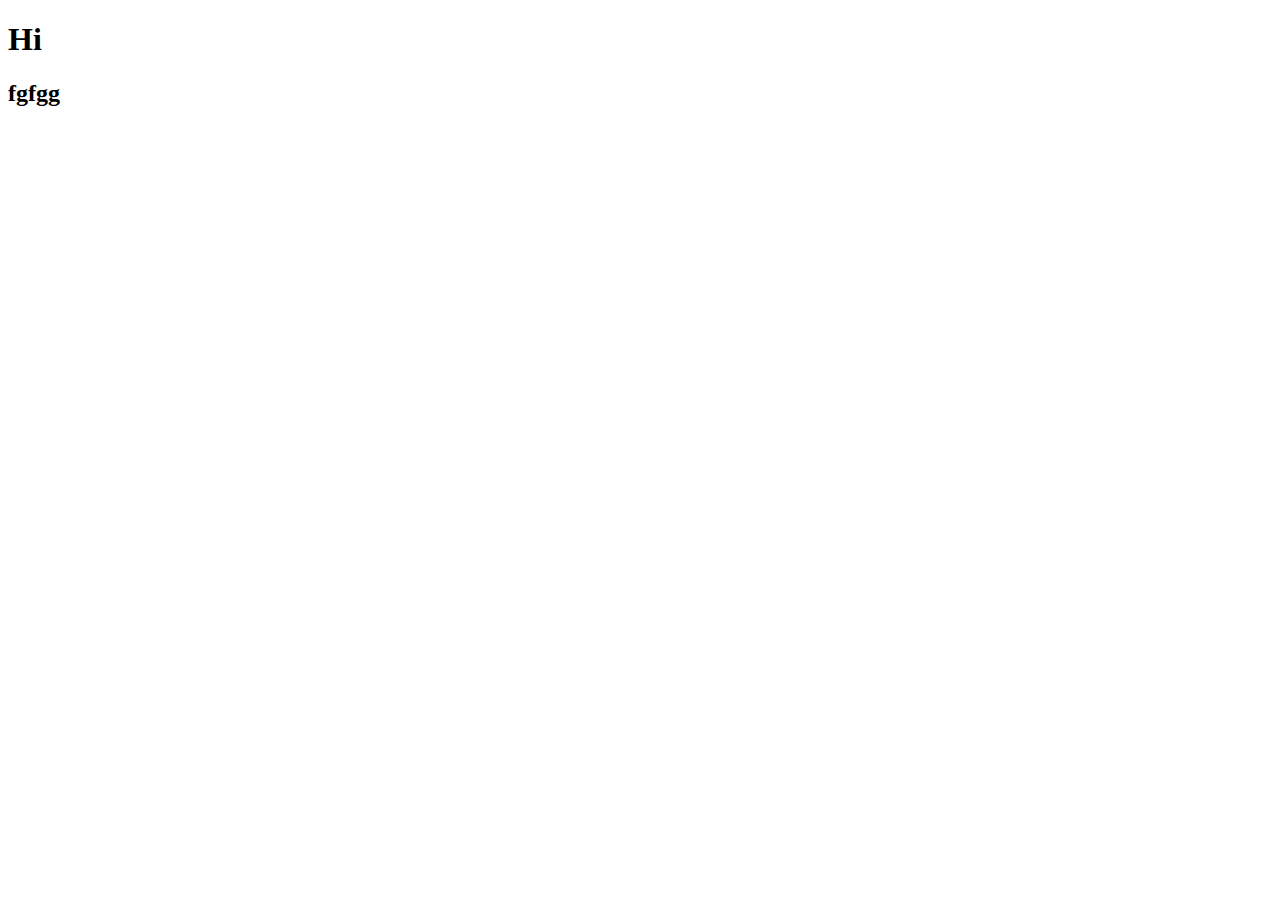
==== index.html @ 02c26817 "ЗАГОЛОВОК" ====
<!DOCTYPE html>
<html lang="en">
<head>
    <meta charset="UTF-8">
    <meta http-equiv="X-UA-Compatible" content="IE=edge">
    <meta name="viewport" content="width=device-width, initial-scale=1.0">
    <title>Document</title>
</head>
<body>

 <h1>Hi</h1>
 <h2>fgfgg</h2>

</body>
</html>
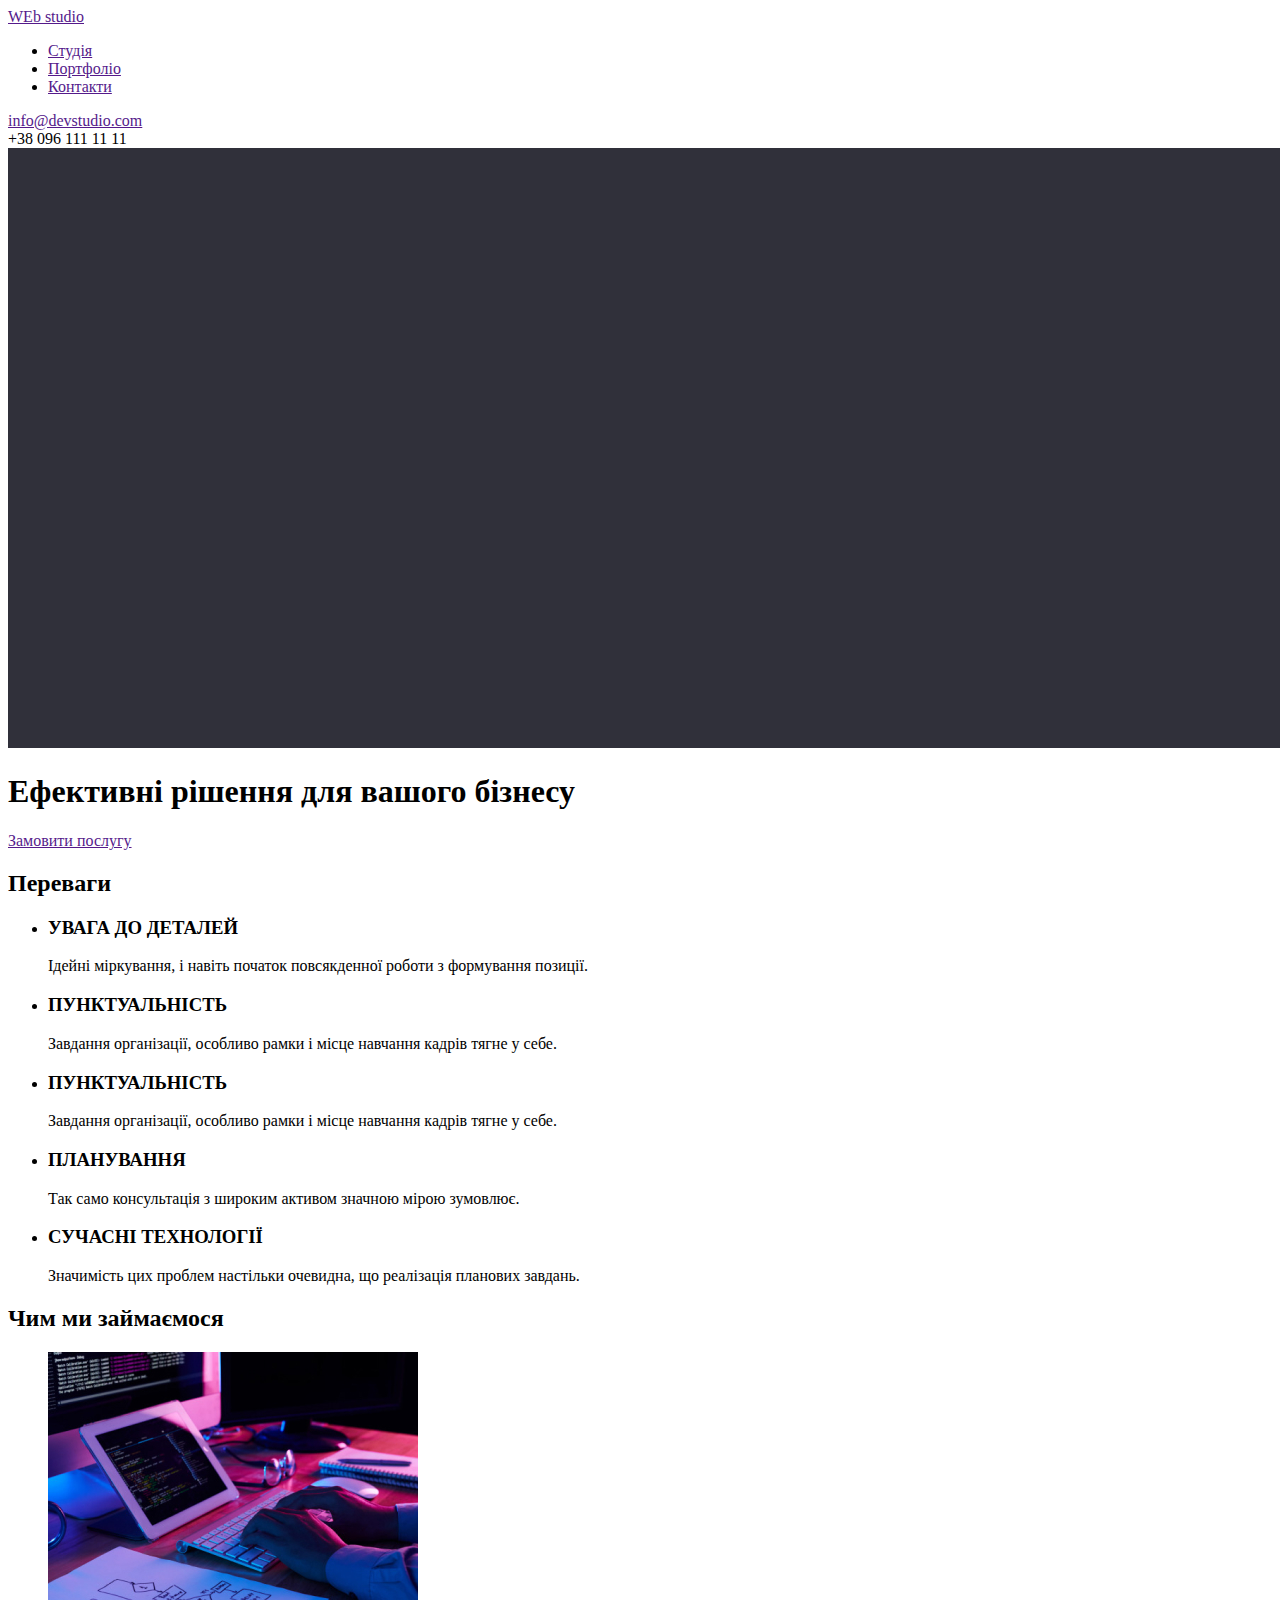
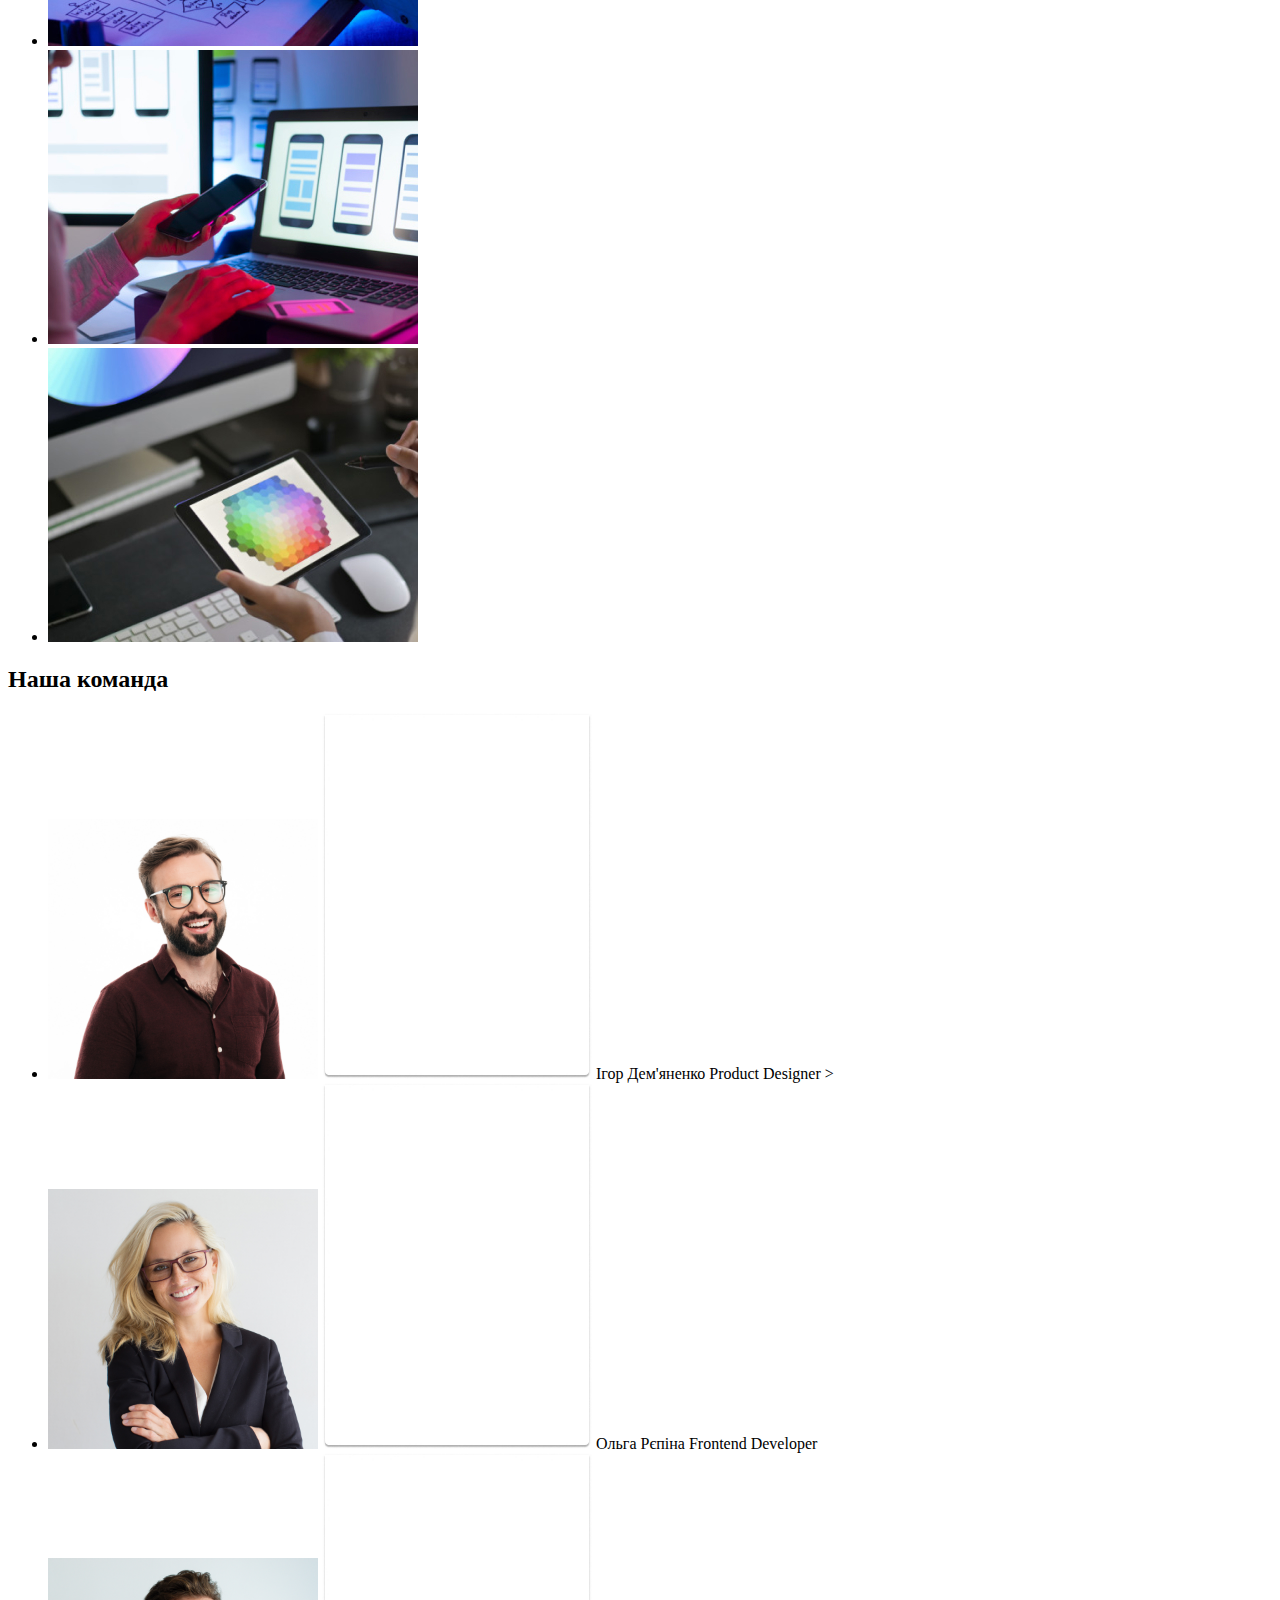
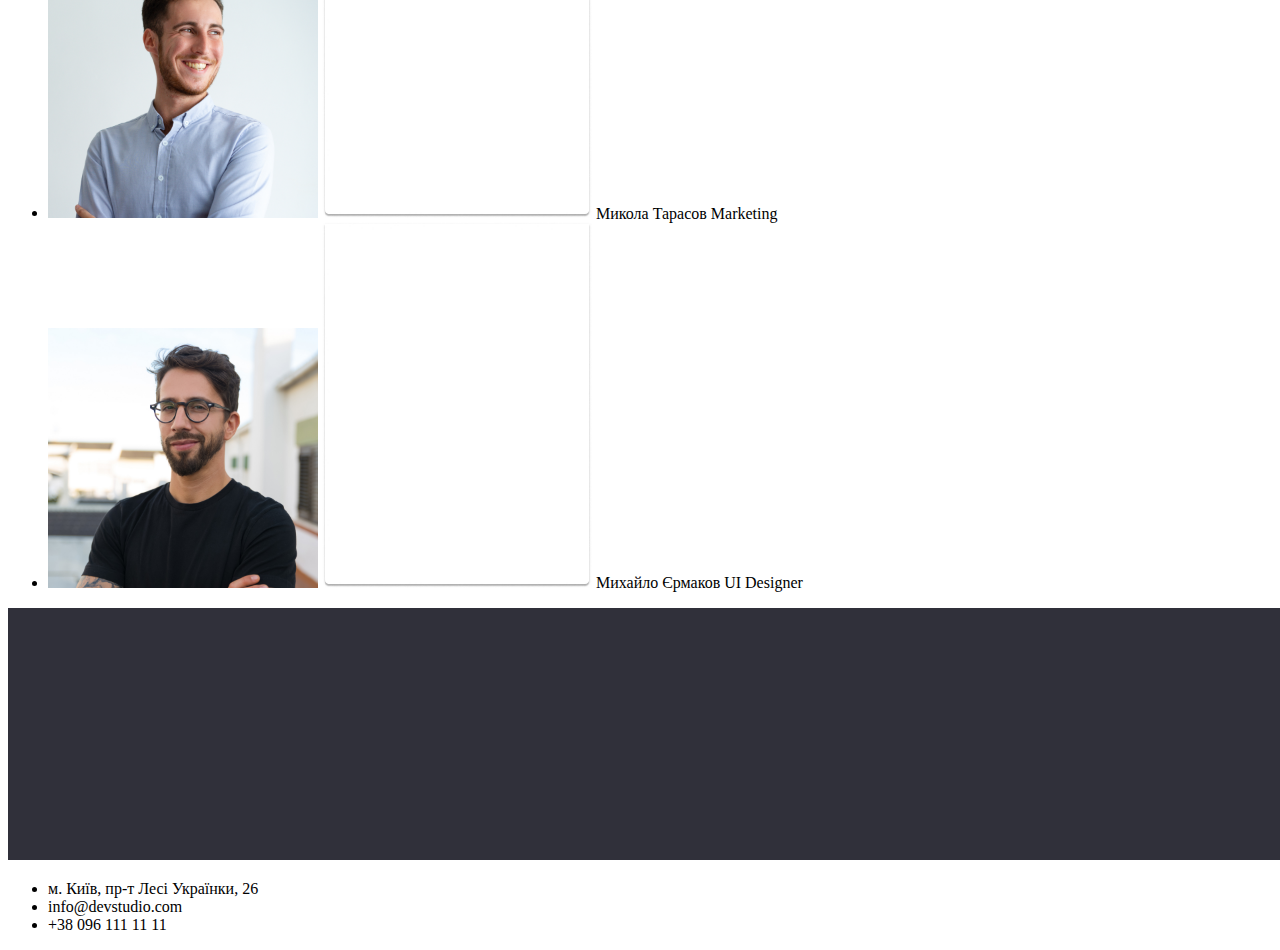
==== commit 5bd012b6: "fin" ====
--- a/index.html
+++ b/index.html
@@ -1,5 +1,5 @@
 <!DOCTYPE html>
-<html lang="en">
+<html lang="ukr">
 <head>
     <meta charset="UTF-8">
     <meta http-equiv="X-UA-Compatible" content="IE=edge">
@@ -7,9 +7,88 @@
     <title>Document</title>
 </head>
 <body>
+<header>
+    <nav>
+    <a href=""> WEb studio</a>
+    <ul>
+        <li><a href="">Студія</a></li>
+        <li><a href="">Портфоліо</a></li>
+        <li><a href="">Контакти</a></li>
+    </ul>
+    <a href="">info@devstudio.com</a></li>
+    </nav>
+    +38 096 111 11 11
+</header>
+<section>
+    <img src="./imegen/Bg.jpg" alt="чорний квадрат" width="1600"/>
+    <h1>Ефективні рішення для вашого бізнесу</h1>
+    <a href="">Замовити послугу</a>
+</section>
+<section>
+    <h2>Переваги</h2>
 
- <h1>Hi</h1>
- <h2>fgfgg</h2>
-
+    <ul>
+    <li>
+        <h3>УВАГА ДО ДЕТАЛЕЙ</h3>
+        <p>Ідейні міркування, і навіть початок повсякденної роботи з формування позиції.</p>
+    </li>
+    <li>
+        <h3>ПУНКТУАЛЬНІСТЬ</h3>
+        <p>Завдання організації, особливо рамки і місце навчання кадрів тягне у себе.</p>
+    </li>
+    <li>
+        <h3>ПУНКТУАЛЬНІСТЬ</h3>
+        <p>Завдання організації, особливо рамки і місце навчання кадрів тягне у себе.</p>
+    </li>
+    <li>
+        <h3>ПЛАНУВАННЯ</h3>
+        <p>Так само консультація з широким активом значною мірою зумовлює.</p>
+    </li>
+    <li>
+        <h3>СУЧАСНІ ТЕХНОЛОГІЇ</h3>
+        <p>Значимість цих проблем настільки очевидна, що реалізація планових завдань.</p>
+    </li>
+    </ul>
+</section>
+<section>
+    <h2>Чим ми займаємося</h2>
+<ul>
+    <li> <img src="./imegen/img.jpg" alt="людина процює за компютером" width="370">  </li>
+    <li> <img src="./imegen/img (1).jpg" alt="людина аналізує роботу" width="370"> </li>
+    <li> <img src="./imegen/img (2).jpg" alt="ствопює дизайн матек" width="370"> </li>
+</ul>
+</section>
+<section>
+    <h2>Наша команда</h2>
+    <ul>
+        <li><img src="./imegen/Team/ID.jpg" width="270">
+        <img src="./imegen/Team/card bg.jpg" width="270"> 
+        Ігор Дем'яненко
+        Product Designer ></li>
+        <li><img src="./imegen/Team/OR.jpg" width="270">
+        <img src="./imegen/Team/card bg.jpg" width="270">
+        Ольга Рєпіна
+        Frontend Developer</li>
+        <li><img src="./imegen/Team/MH.jpg" width="270">
+        <img src="./imegen/Team/card bg.jpg" width="270">
+        Микола Тарасов
+        Marketing</li>
+        <li><img src="./imegen/Team/ME.jpg" width="270">
+        <img src="./imegen/Team/card bg.jpg" width="270">
+        Михайло Єрмаков
+        UI Designer</li>
+    </ul>
+</section>
+<section>
+    <footer>
+        <img src="./imegen/Footer bg.jpg" width="1600">
+        <a href="" Web Studio></a>
+        <ul>
+            <li>м. Київ, пр-т Лесі Українки, 26</li>
+            <li>info@devstudio.com</li>
+            <li>+38 096 111 11 11</li>
+        </ul>
+    </footer>
+</section>
 </body>
 </html>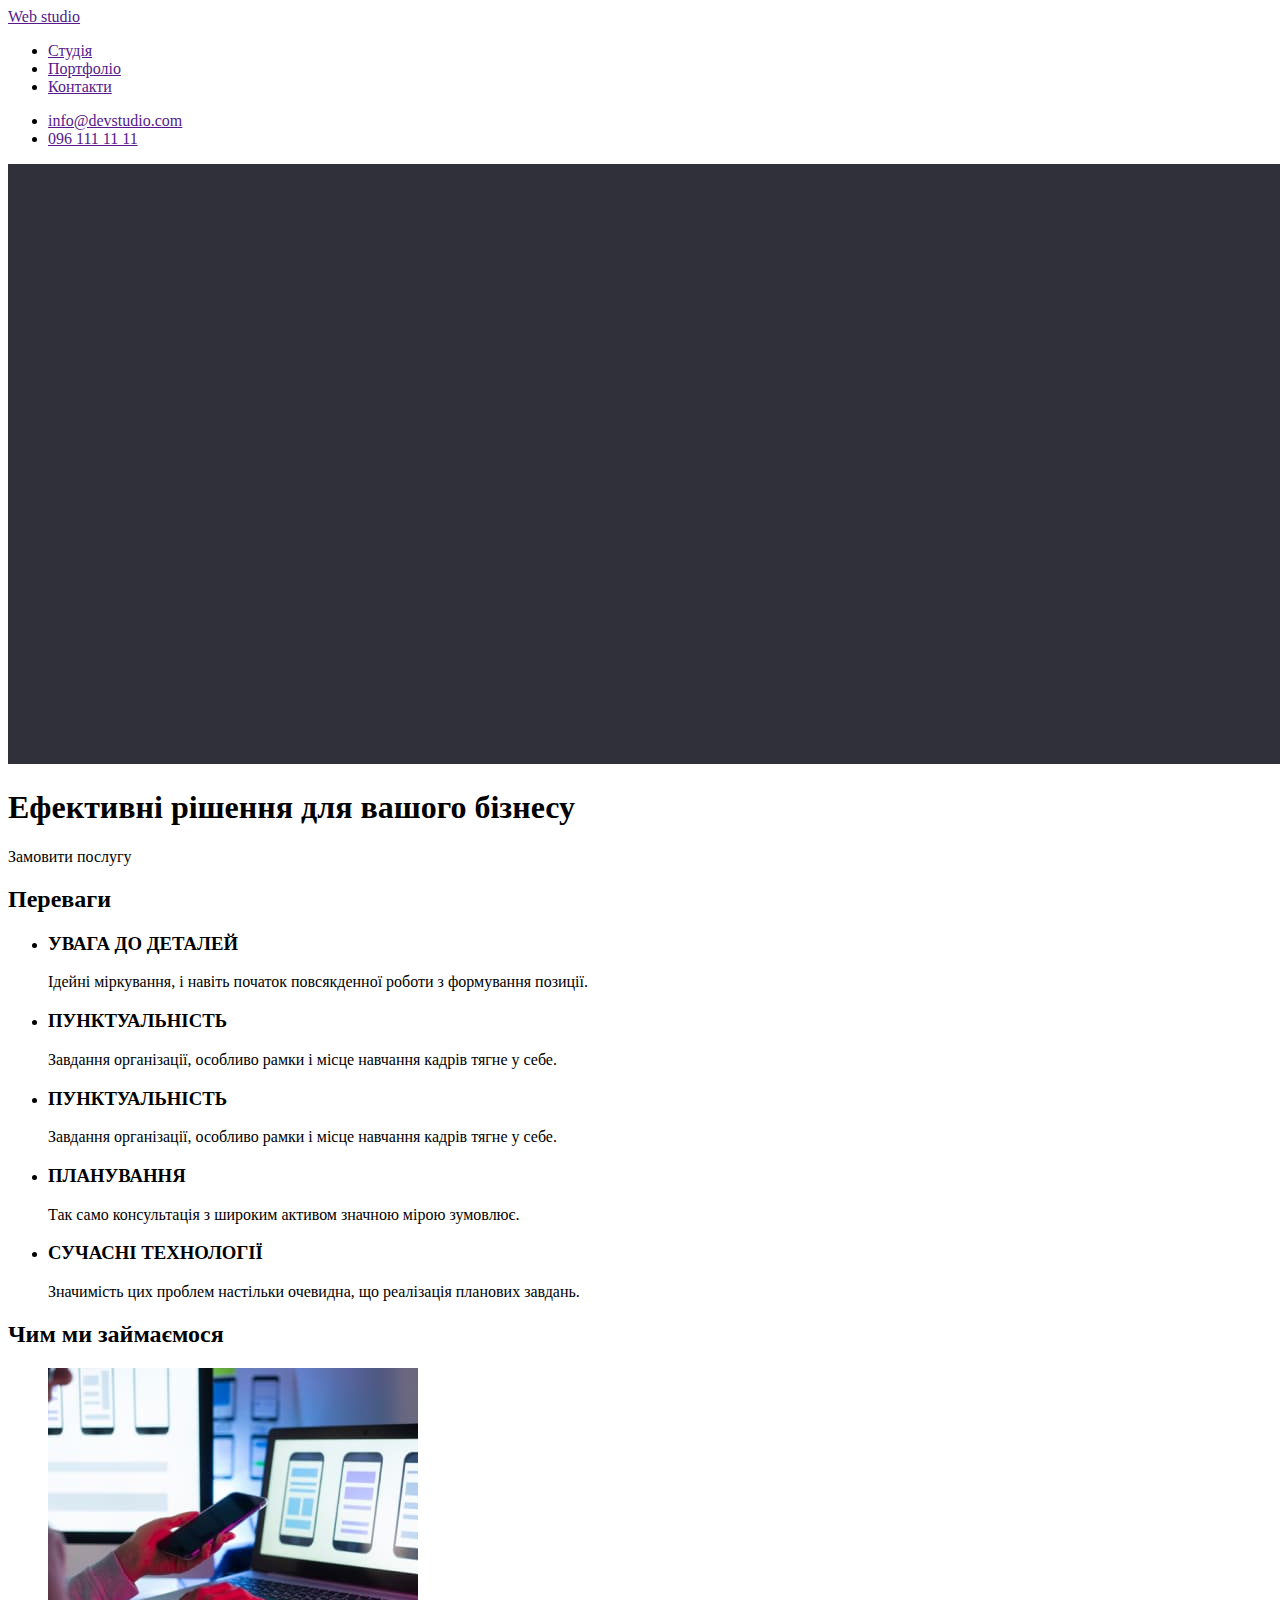
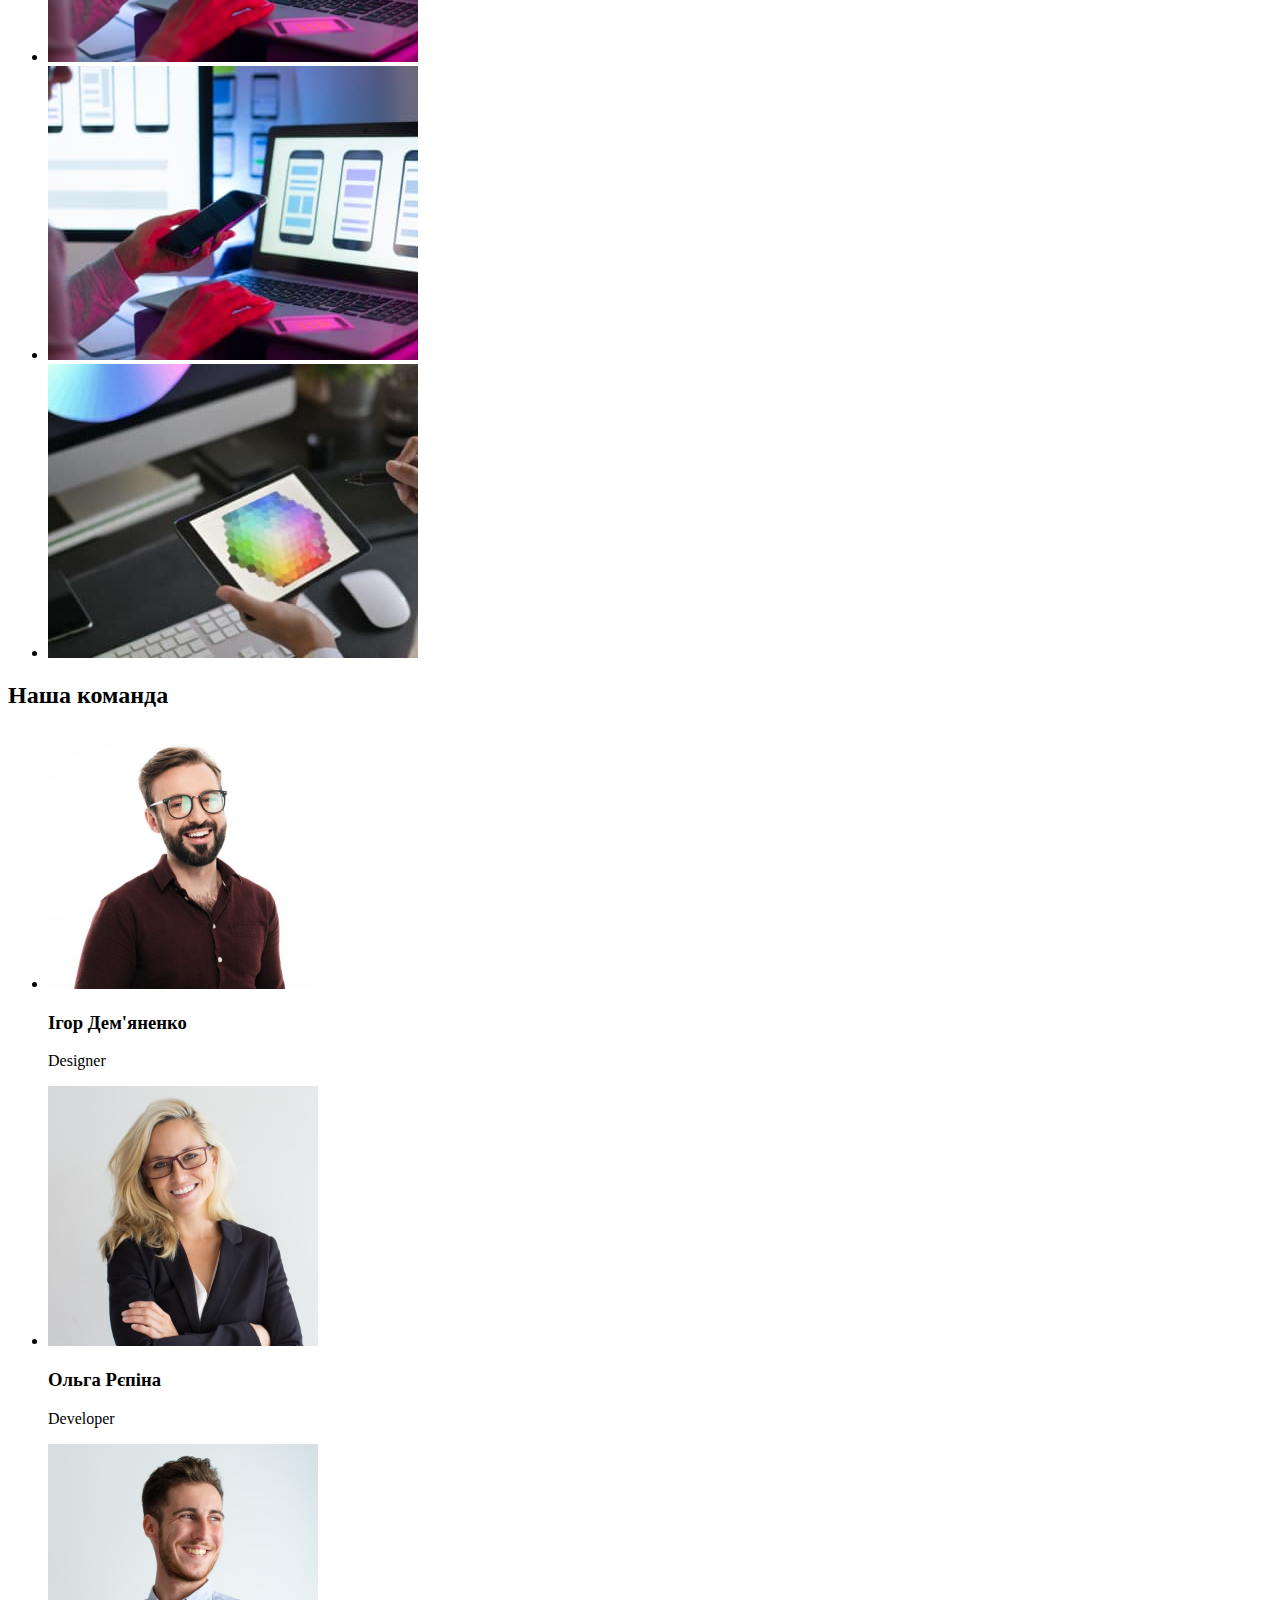
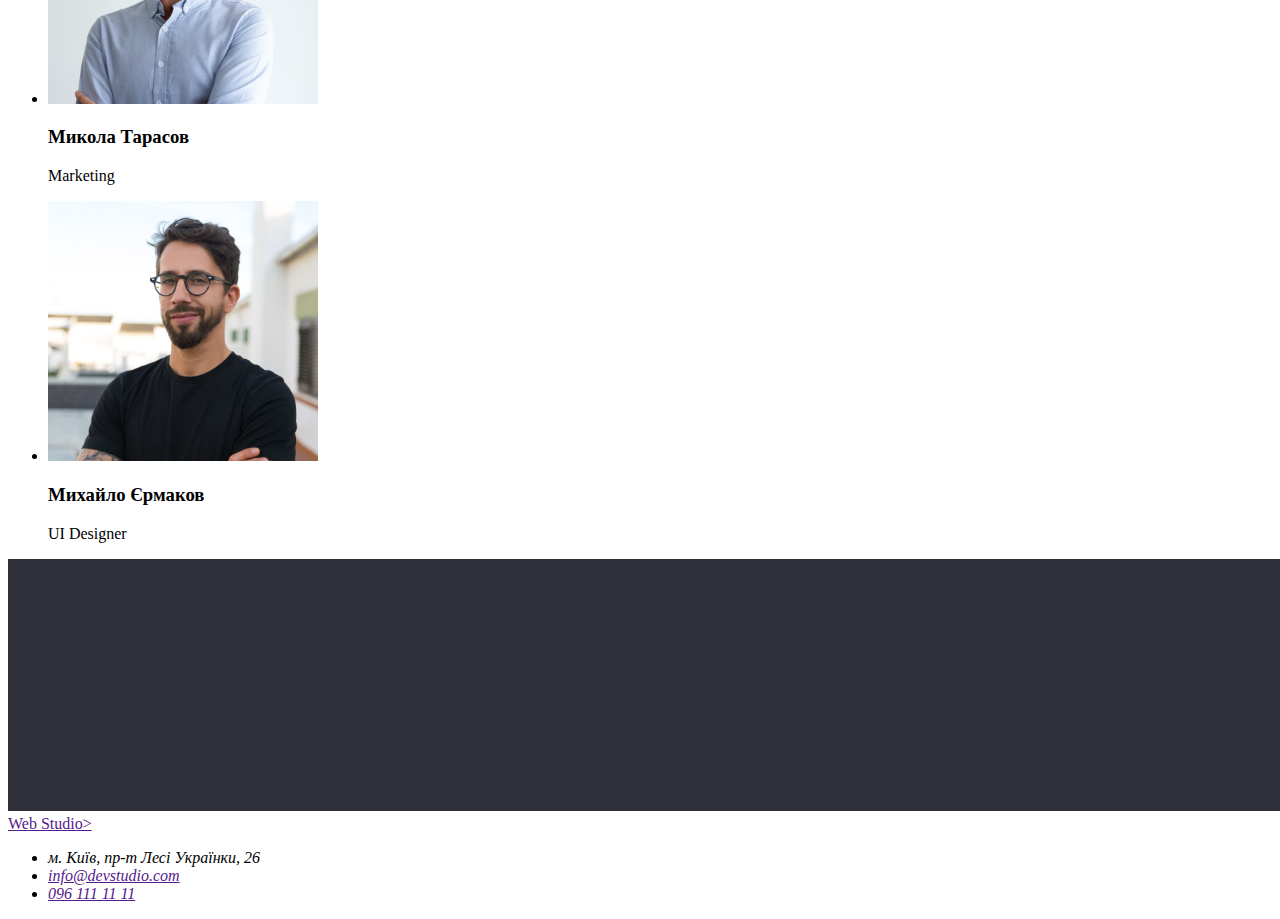
==== commit 77bb9ff7: "ДЗ обоновил" ====
--- a/index.html
+++ b/index.html
@@ -1,94 +1,132 @@
 <!DOCTYPE html>
 <html lang="ukr">
-<head>
-    <meta charset="UTF-8">
-    <meta http-equiv="X-UA-Compatible" content="IE=edge">
-    <meta name="viewport" content="width=device-width, initial-scale=1.0">
+  <head>
+    <meta charset="UTF-8" />
+    <meta http-equiv="X-UA-Compatible" content="IE=edge" />
+    <meta name="viewport" content="width=device-width, initial-scale=1.0" />
     <title>Document</title>
-</head>
-<body>
-<header>
-    <nav>
-    <a href=""> WEb studio</a>
-    <ul>
-        <li><a href="">Студія</a></li>
-        <li><a href="">Портфоліо</a></li>
-        <li><a href="">Контакти</a></li>
-    </ul>
-    <a href="">info@devstudio.com</a></li>
-    </nav>
-    +38 096 111 11 11
-</header>
-<section>
-    <img src="./imegen/Bg.jpg" alt="чорний квадрат" width="1600"/>
-    <h1>Ефективні рішення для вашого бізнесу</h1>
-    <a href="">Замовити послугу</a>
-</section>
-<section>
-    <h2>Переваги</h2>
+  </head>
+  <body>
+    <header>
+      <nav>
+        <a href="">Web studio</a>
+        <ul>
+          <li><a href="">Студія</a></li>
+          <li><a href="">Портфоліо</a></li>
+          <li><a href="">Контакти</a></li>
+        </ul>
+      </nav>
+      <ul>
+        <li><a href="">info@devstudio.com</a></li>
+        <li><a href=""> 096 111 11 11</a></li>
+      </ul>
+    </header>
+    <section>
+      <img src="./imegen/Bg.jpg" alt="чорний квадрат" width="1600" />
+      <h1>Ефективні рішення для вашого бізнесу</h1>
+    </section>
+    <type="button">Замовити послугу</type>
+    <section>
+      <h2>Переваги</h2>
 
-    <ul>
-    <li>
-        <h3>УВАГА ДО ДЕТАЛЕЙ</h3>
-        <p>Ідейні міркування, і навіть початок повсякденної роботи з формування позиції.</p>
-    </li>
-    <li>
-        <h3>ПУНКТУАЛЬНІСТЬ</h3>
-        <p>Завдання організації, особливо рамки і місце навчання кадрів тягне у себе.</p>
-    </li>
-    <li>
-        <h3>ПУНКТУАЛЬНІСТЬ</h3>
-        <p>Завдання організації, особливо рамки і місце навчання кадрів тягне у себе.</p>
-    </li>
-    <li>
-        <h3>ПЛАНУВАННЯ</h3>
-        <p>Так само консультація з широким активом значною мірою зумовлює.</p>
-    </li>
-    <li>
-        <h3>СУЧАСНІ ТЕХНОЛОГІЇ</h3>
-        <p>Значимість цих проблем настільки очевидна, що реалізація планових завдань.</p>
-    </li>
-    </ul>
-</section>
-<section>
-    <h2>Чим ми займаємося</h2>
-<ul>
-    <li> <img src="./imegen/img.jpg" alt="людина процює за компютером" width="370">  </li>
-    <li> <img src="./imegen/img (1).jpg" alt="людина аналізує роботу" width="370"> </li>
-    <li> <img src="./imegen/img (2).jpg" alt="ствопює дизайн матек" width="370"> </li>
-</ul>
-</section>
-<section>
-    <h2>Наша команда</h2>
-    <ul>
-        <li><img src="./imegen/Team/ID.jpg" width="270">
-        <img src="./imegen/Team/card bg.jpg" width="270"> 
-        Ігор Дем'яненко
-        Product Designer ></li>
-        <li><img src="./imegen/Team/OR.jpg" width="270">
-        <img src="./imegen/Team/card bg.jpg" width="270">
-        Ольга Рєпіна
-        Frontend Developer</li>
-        <li><img src="./imegen/Team/MH.jpg" width="270">
-        <img src="./imegen/Team/card bg.jpg" width="270">
-        Микола Тарасов
-        Marketing</li>
-        <li><img src="./imegen/Team/ME.jpg" width="270">
-        <img src="./imegen/Team/card bg.jpg" width="270">
-        Михайло Єрмаков
-        UI Designer</li>
-    </ul>
-</section>
-<section>
-    <footer>
-        <img src="./imegen/Footer bg.jpg" width="1600">
-        <a href="" Web Studio></a>
-        <ul>
+      <ul>
+        <li>
+          <h3>УВАГА ДО ДЕТАЛЕЙ</h3>
+          <p>
+            Ідейні міркування, і навіть початок повсякденної роботи з формування
+            позиції.
+          </p>
+        </li>
+        <li>
+          <h3>ПУНКТУАЛЬНІСТЬ</h3>
+          <p>
+            Завдання організації, особливо рамки і місце навчання кадрів тягне у
+            себе.
+          </p>
+        </li>
+        <li>
+          <h3>ПУНКТУАЛЬНІСТЬ</h3>
+          <p>
+            Завдання організації, особливо рамки і місце навчання кадрів тягне у
+            себе.
+          </p>
+        </li>
+        <li>
+          <h3>ПЛАНУВАННЯ</h3>
+          <p>Так само консультація з широким активом значною мірою зумовлює.</p>
+        </li>
+        <li>
+          <h3>СУЧАСНІ ТЕХНОЛОГІЇ</h3>
+          <p>
+            Значимість цих проблем настільки очевидна, що реалізація планових
+            завдань.
+          </p>
+        </li>
+      </ul>
+    </section>
+    <section>
+      <h2>Чим ми займаємося</h2>
+      <ul>
+        <li>
+          <img
+            src="./imegen/peoplemob.jpg"
+            alt="людина процює за компютером"
+            width="370"
+          />
+        </li>
+        <li>
+          <img
+            src="./imegen/peoplemob.jpg"
+            alt="людина аналізує роботу"
+            width="370"
+          />
+        </li>
+        <li>
+          <img
+            src="./imegen/peoplegraf.jpg"
+            alt="ствопює дизайн матек"
+            width="370"
+          />
+        </li>
+      </ul>
+    </section>
+    <section>
+      <h2>Наша команда</h2>
+      <ul>
+        <li>
+          <img src="./imegen/Team/ID.jpg" width="270" alt="гніда" />
+          <h3>Ігор Дем'яненко</h3>
+          <p>Designer</p>
+        </li>
+        <li>
+          <img src="./imegen/Team/OR.jpg" width="270" alt="шмига" />
+          <h3>Ольга Рєпіна</h3>
+          <p>Developer</p>
+        </li>
+        <li>
+          <img src="./imegen/Team/MT.jpg" width="270" alt="піжон" />
+          <h3>Микола Тарасов</h3>
+          <p>Marketing</p>
+        </li>
+        <li>
+          <img src="./imegen/Team/ME.jpg" width="270" alt="піздюк" />
+          <h3>Михайло Єрмаков</h3>
+          <p>UI Designer</p>
+        </li>
+      </ul>
+    </section>
+    <section>
+      <footer>
+        <img src="./imegen/Footer bg.jpg" width="1600" />
+        <a href="">Web Studio></a>
+        <address>
+          <ul>
             <li>м. Київ, пр-т Лесі Українки, 26</li>
-            <li>info@devstudio.com</li>
-            <li>+38 096 111 11 11</li>
-        </ul>
-    </footer>
-</section>
-</body>
-</html>+            <li><a href="">info@devstudio.com</a></li>
+            <li><a href="">096 111 11 11</a></li>
+          </ul>
+        </address>
+      </footer>
+    </section>
+  </body>
+</html>
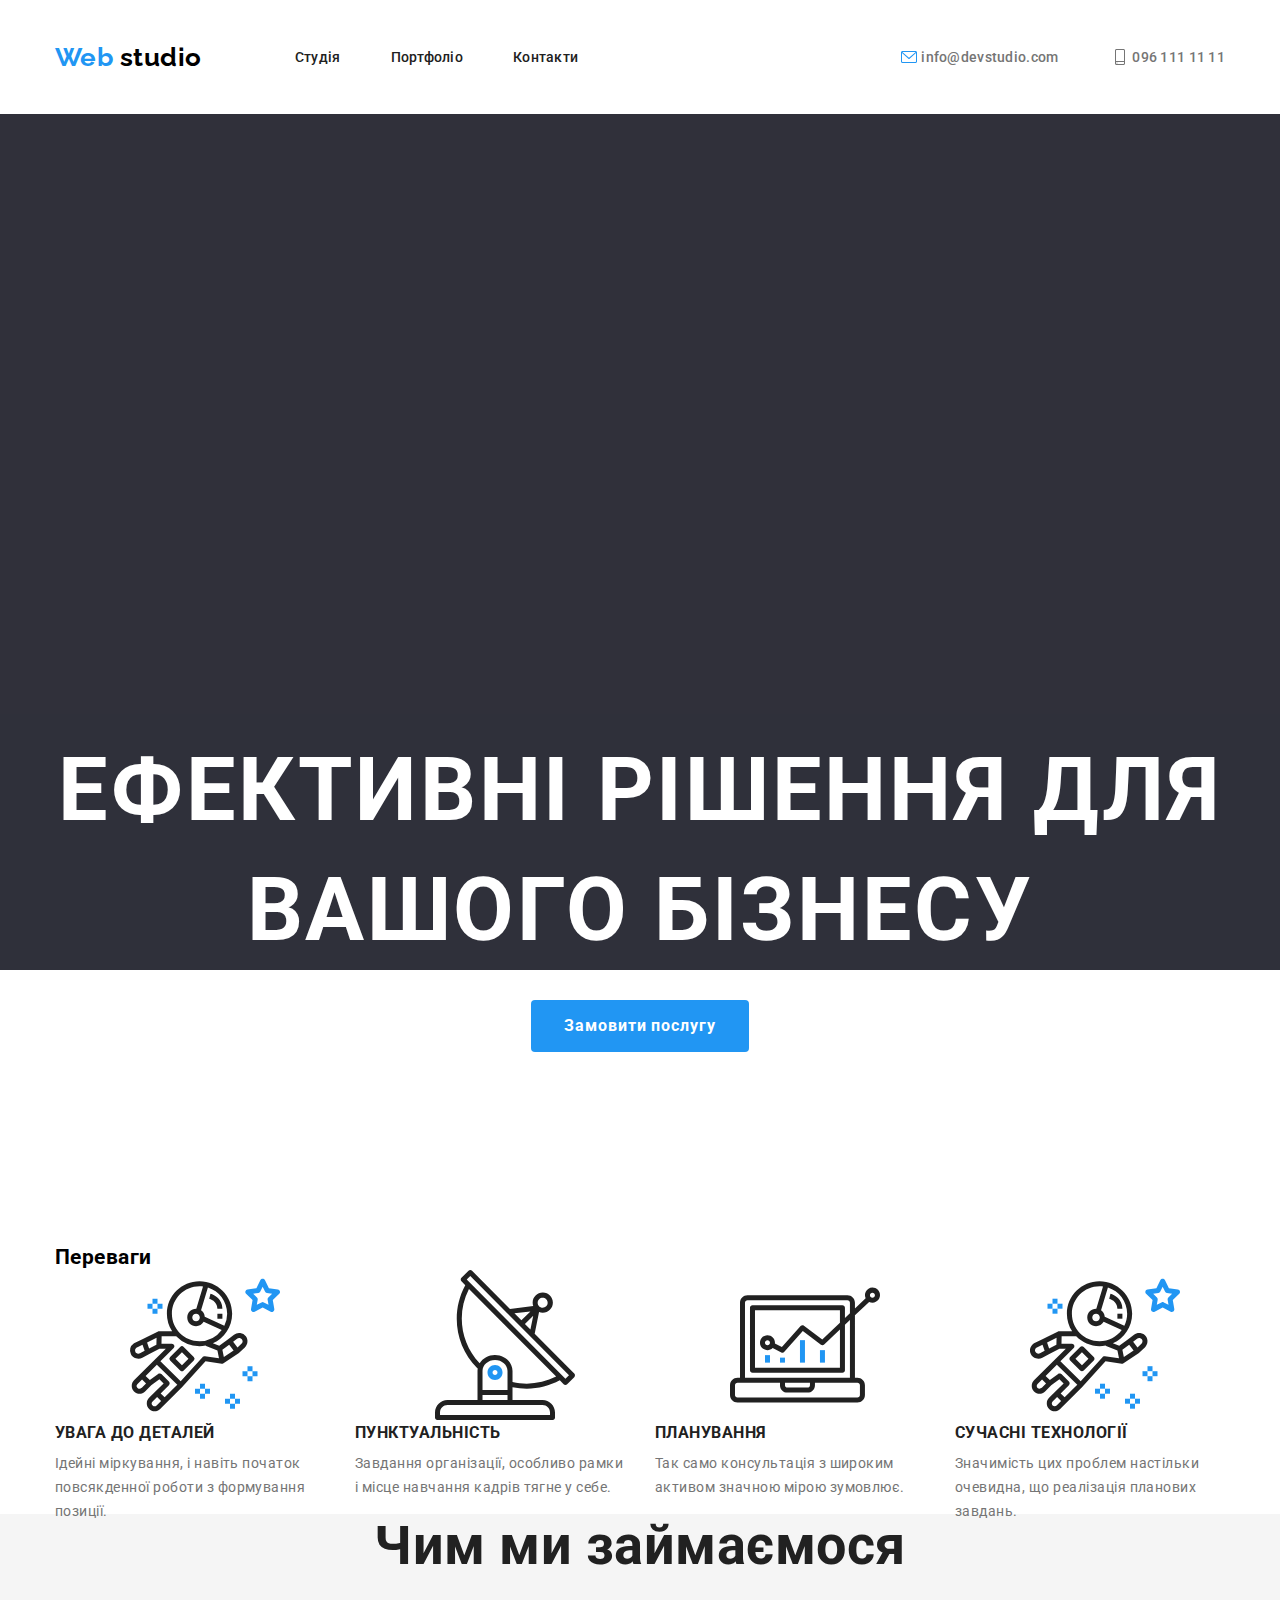
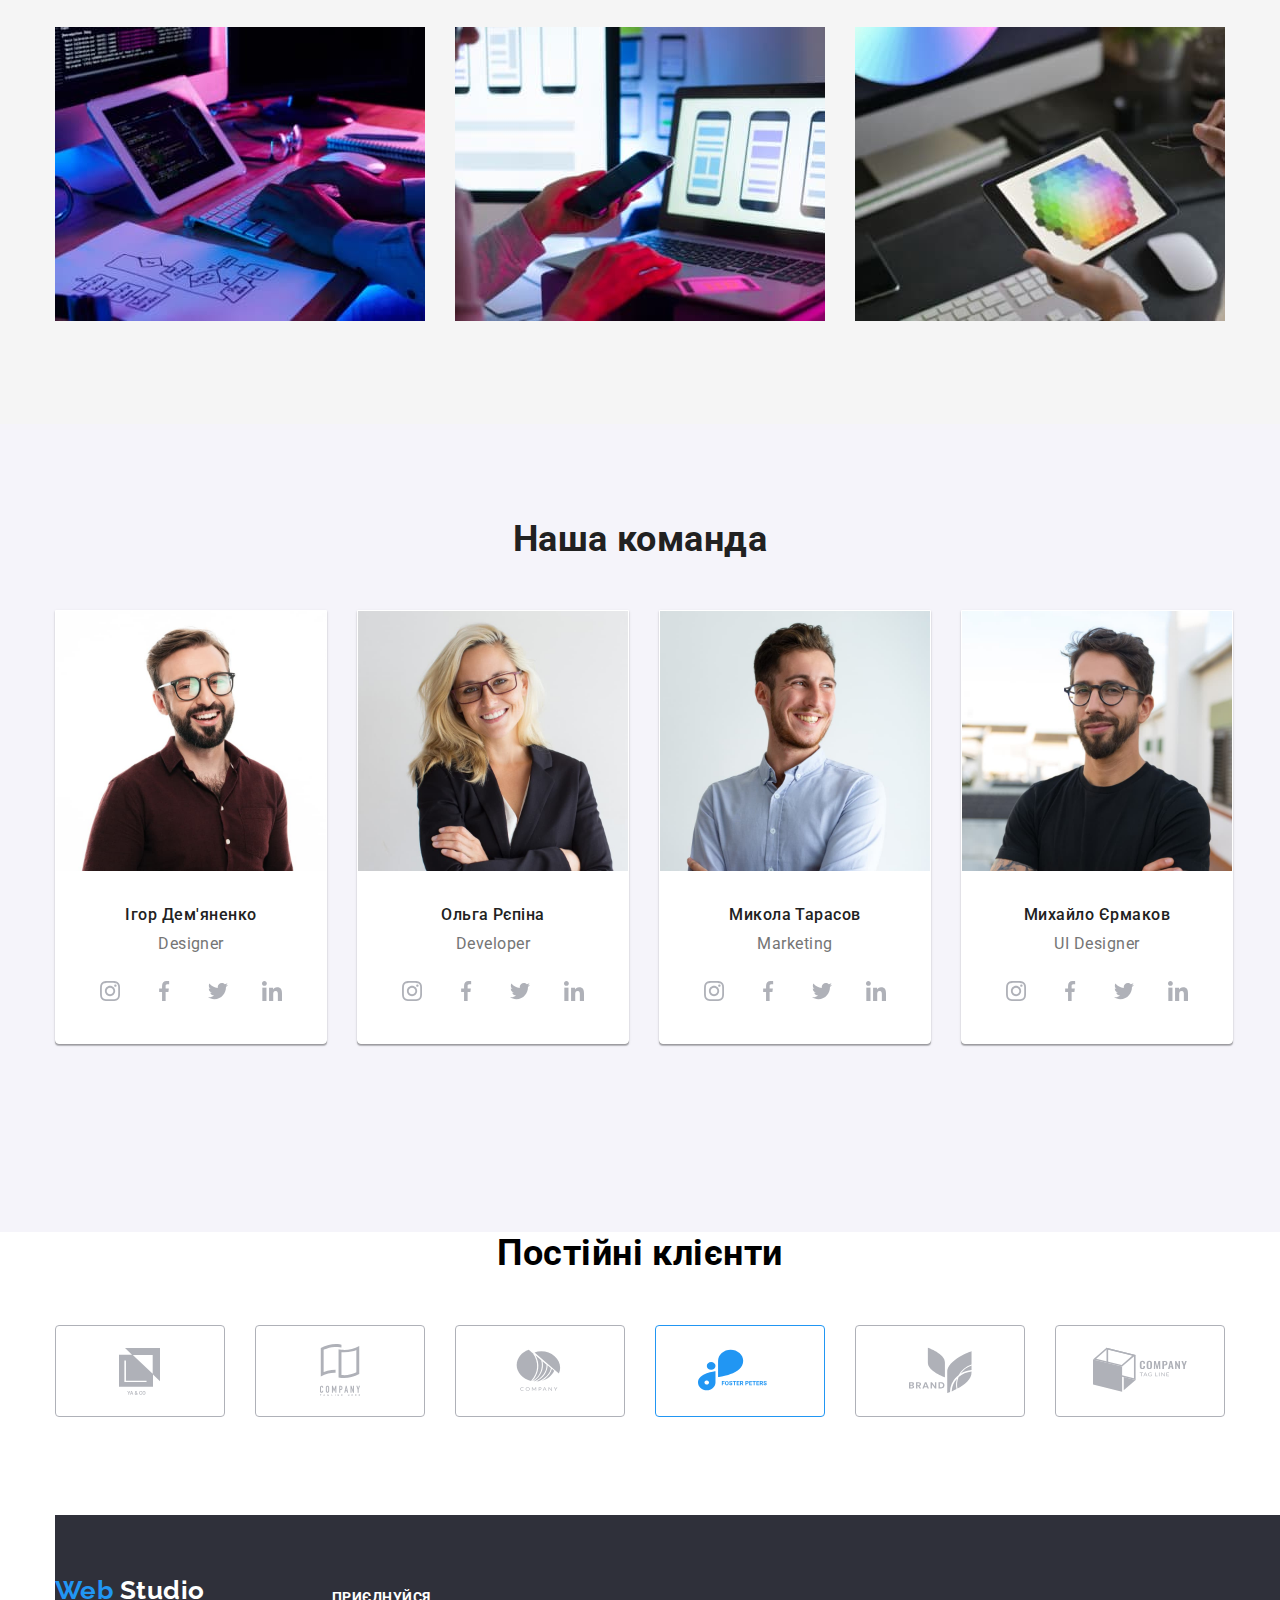
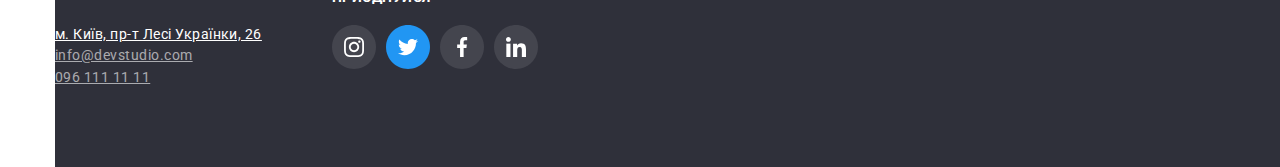
==== commit 9f0925bd: "0902" ====
--- a/index.html
+++ b/index.html
@@ -5,83 +5,92 @@
     <meta http-equiv="X-UA-Compatible" content="IE=edge" />
     <meta name="viewport" content="width=device-width, initial-scale=1.0" />
     <title>Document</title>
+    <link href="https://fonts.googleapis.com/css2?family=Raleway:wght@700&family=Roboto:wght@400;500;700;900&display=swap"   
+     rel="stylesheet"/>
+    <link href="https://cdnjs.cloudflare.com/ajax/libs/modern-normalize/1.1.0/modern-normalize.min.css"
+     rel="stylesheet"/>
+    <link rel="stylesheet" href="./css/styles..css"/>
   </head>
-  <body>
-    <header>
-      <nav>
-        <a href="">Web studio</a>
-        <ul>
-          <li><a href="">Студія</a></li>
-          <li><a href="">Портфоліо</a></li>
-          <li><a href="">Контакти</a></li>
+  <body class="body">
+    <header class="page-header">
+      <nav class="conteiner main-nav">
+        <a href="./index.html" class="logo"><span class="web">Web</span> studio</a>
+        <ul class="sait-link">
+          <li class="list"><a href="" class="current">Студія</a></li>
+          <li class="list"><a href="./portfolio.html">Портфоліо</a></li>
+          <li class="list"><a href="">Контакти</a></li>
         </ul>
-      </nav>
-      <ul>
-        <li><a href="">info@devstudio.com</a></li>
-        <li><a href=""> 096 111 11 11</a></li>
+      
+      <ul class="info">
+        <li class="list"><a href="" class="info-link">info@devstudio.com</a></li>
+        <li class="list"><a href="" class="info-link"> 096 111 11 11</a></li>
       </ul>
+    </nav>
     </header>
-    <section>
+    <main>
+    <section class="hero">
       <img src="./imegen/Bg.jpg" alt="чорний квадрат" width="1600" />
-      <h1>Ефективні рішення для вашого бізнесу</h1>
+      <h1 class="title-hero">ЕФЕКТИВНІ РІШЕННЯ ДЛЯ<br> ВАШОГО БІЗНЕСУ</h1>
     </section>
-    <type="button">Замовити послугу</type>
-    <section>
+    <section class="button">
+    <button class="primary button">Замовити послугу</button>
+  </section>
+    <section class="advantage">
+      <div class="conteiner">
       <h2>Переваги</h2>
-
-      <ul>
-        <li>
-          <h3>УВАГА ДО ДЕТАЛЕЙ</h3>
-          <p>
+      <ul class="advantage-main">
+        <li class="list"> 
+          <svg class="icon astronavt"><use href="./sprait/icons.svg#icon-astronaut-1"></use></svg>
+          <h3 class="advantage-post">УВАГА ДО ДЕТАЛЕЙ</h3>
+          <p class="advantage-text">
             Ідейні міркування, і навіть початок повсякденної роботи з формування
             позиції.
           </p>
         </li>
-        <li>
-          <h3>ПУНКТУАЛЬНІСТЬ</h3>
-          <p>
-            Завдання організації, особливо рамки і місце навчання кадрів тягне у
-            себе.
+        <li class="list">
+          <svg class="icon clock"><use href="./css/imagen/symbol-defs.svg#icon-antenna"></use></svg>
+          <h3 class="advantage-post">ПУНКТУАЛЬНІСТЬ</h3>
+          <p class="advantage-text">
+            Завдання організації, особливо рамки і місце навчання кадрів тягне у себе.
           </p>
         </li>
-        <li>
-          <h3>ПУНКТУАЛЬНІСТЬ</h3>
-          <p>
-            Завдання організації, особливо рамки і місце навчання кадрів тягне у
-            себе.
+        <li class="list">
+          <svg class="icon diagrama"><use href="./css/imagen/symbol-defs.svg#icon-diagram"></use></svg>
+          <h3 class="advantage-post">ПЛАНУВАННЯ</h3>
+          <p class="advantage-text">
+            Так само консультація з широким активом значною мірою зумовлює.
           </p>
         </li>
-        <li>
-          <h3>ПЛАНУВАННЯ</h3>
-          <p>Так само консультація з широким активом значною мірою зумовлює.</p>
-        </li>
-        <li>
-          <h3>СУЧАСНІ ТЕХНОЛОГІЇ</h3>
-          <p>
+        <li class="list">
+          <svg class="icon astanavt"><use href="./css/imagen/symbol-defs.svg#icon-astronaut"></use></svg>
+          <h3 class="advantage-post">СУЧАСНІ ТЕХНОЛОГІЇ</h3>
+          <p class="advantage-text">
             Значимість цих проблем настільки очевидна, що реалізація планових
             завдань.
           </p>
         </li>
       </ul>
+    </div>
     </section>
-    <section>
+    <section class="work">
       <h2>Чим ми займаємося</h2>
-      <ul>
-        <li>
+      <div class="conteiner"></div>
+      <ul class="work-w">
+        <li class="list">
           <img
-            src="./imegen/peoplemob.jpg"
+            src="./imegen/peoplecom.jpg"
             alt="людина процює за компютером"
             width="370"
           />
         </li>
-        <li>
+        <li class="list">
           <img
             src="./imegen/peoplemob.jpg"
             alt="людина аналізує роботу"
             width="370"
           />
         </li>
-        <li>
+        <li class="list">
           <img
             src="./imegen/peoplegraf.jpg"
             alt="ствопює дизайн матек"
@@ -89,44 +98,73 @@
           />
         </li>
       </ul>
+    </div>
     </section>
-    <section>
-      <h2>Наша команда</h2>
-      <ul>
-        <li>
+    <section class="team">
+      <div class="conteiner team">
+      <h2 class="team-h">Наша команда</h2>
+      <ul class="team-ul">
+        <li class="list">
           <img src="./imegen/Team/ID.jpg" width="270" alt="гніда" />
-          <h3>Ігор Дем'яненко</h3>
-          <p>Designer</p>
+          <h3 class="team-title">Ігор Дем'яненко</h3>
+          <p class="team-text">Designer</p>
         </li>
-        <li>
+        <li class="list">
           <img src="./imegen/Team/OR.jpg" width="270" alt="шмига" />
-          <h3>Ольга Рєпіна</h3>
-          <p>Developer</p>
+          <h3 class="team-title">Ольга Рєпіна</h3>
+          <p class="team-text">Developer</p>
         </li>
-        <li>
+        <li class="list">
           <img src="./imegen/Team/MT.jpg" width="270" alt="піжон" />
-          <h3>Микола Тарасов</h3>
-          <p>Marketing</p>
+          <h3 class="team-title">Микола Тарасов</h3>
+          <p class="team-text">Marketing</p>
         </li>
-        <li>
+        <li class="list">
           <img src="./imegen/Team/ME.jpg" width="270" alt="піздюк" />
-          <h3>Михайло Єрмаков</h3>
-          <p>UI Designer</p>
+          <h3 class="team-title">Михайло Єрмаков</h3>
+          <p class="team-text">UI Designer</p>
         </li>
       </ul>
+    </div>
     </section>
-    <section>
+  <section class="clients">
+    <h2>Постійні клієнти</h2>
+    <div class="conteiner">
+<ul>
+  <li class="list"><a href=""> <img src="./css/imagen/clients/Client 1.svg" width="170" alt="клиентодин"></a></li>
+  <li class="list"><a href=""> <img src="./css/imagen/clients/Client 2.svg" width="170" alt="клиентдва"></a></li>
+  <li class="list"><a href=""> <img src="./css/imagen/clients/Client 3.svg" width="170" alt="клиенттри"></a></li>
+  <li class="list"><a href=""> <img src="./css/imagen/clients/Client 4.svg" width="170" alt="клиентчетири"></a></li>
+  <li class="list"><a href=""> <img src="./css/imagen/clients/Client 5.svg" width="170" alt="клиентпять"></a></li>
+  <li class="list"><a href=""> <img src="./css/imagen/clients/Client 6.svg" width="170" alt="клиентшесть"></a></li>
+</ul>
+</div>
+  </section>
+  </main>
+  <div class="conteiner">
+    <section class="footer">
       <footer>
-        <img src="./imegen/Footer bg.jpg" width="1600" />
-        <a href="">Web Studio></a>
-        <address>
-          <ul>
-            <li>м. Київ, пр-т Лесі Українки, 26</li>
-            <li><a href="">info@devstudio.com</a></li>
-            <li><a href="">096 111 11 11</a></li>
+        <div class="first-address">
+        <a href="./index.html" class="logo-b"><span class="web">Web</span> Studio</a>
+        <address class="footer-address">
+          <ul class="footer-ul">
+            <li class="list" ><a href="" class="foter-adress"> м. Київ, пр-т Лесі Українки, 26</a></li>
+            <li class="list"><a href="" class="footer-email">info@devstudio.com</a></li>
+            <li class="list"><a href="" class="footer-tel">096 111 11 11</a></li>
           </ul>
         </address>
+        </div>
+        <div class="social-link">
+        <h3 class="comin">ПРИЄДНУЙСЯ</h3>
+        <ul class=comin-ul>
+          <li class="list"><a href=""><img src="./css/imagen/social-link footer/insta (2).svg"></a></li>
+          <li class="list"><a href=""><img src="./css/imagen/social-link footer/tw.svg"></a></li>
+          <li class="list"><a href=""><img src="./css/imagen/social-link footer/fb2.svg"></a></li>
+          <li class="list"><a href=""><img src="./css/imagen/social-link footer/in2.svg"></a></li>
+        </ul>
+        </div>
       </footer>
     </section>
+  </div>
   </body>
 </html>
--- a/css/styles..css
+++ b/css/styles..css
@@ -0,0 +1,358 @@
+:root { --bgr-text-color: #FFFFFF;
+--brg-work-advantage: #F5F5F5;
+--bgt-tow-color: #F5F4FA;
+--link-text-color: #757575;
+--title-text-color: #212121;
+--hover-focus-color: #2196F3;}
+/*body*/
+.body {font-family: Roboto, sans-serif;
+    letter-spacing: 0.03em;}
+/*убратые точки*/
+.list {list-style: none;
+    margin-top: 0;
+    margin-bottom: 0;}
+/* Page header BG*/
+.page-header {background-color: var(--bgr-text-color);
+margin-top : 0;
+margin-bottom: 0;}
+
+ /*Sait-nav */
+.sait-link a {color: var(--title-text-color);
+    font-weight: 500;
+    font-size: 14px;
+    line-height: 1.14;
+    letter-spacing: 0.02em;
+    text-decoration: none;
+    }
+.sait-link a:hover {color: var(--hover-focus-color);}
+.sait-link a:focus {color: var(--hover-focus-color);}
+.sait-link {display: flex;
+}
+.sait-link li {padding-top: 32px;
+    padding-bottom: 32px;}
+.sait-link li:not(:last-child) {margin-right: 50px;
+}
+.main-nav {display: flex;
+    align-items: center;
+}
+.main-nav>a {margin-right: 93px;}
+/*Info mail,tel*/
+.info {margin-bottom: 0;
+       margin-top: 0;
+       display: flex;
+       }
+.info li:not(:last-child) {margin-right: 50px;
+}
+.info li {padding-top: 32px;
+padding-bottom: 32px;
+}
+.info-link{color: var(--link-text-color);
+    font-weight: 500;
+    font-size: 14px;
+    line-height: 1.14;
+    letter-spacing: 0.02em;
+    text-decoration: none;}
+.info-link:hover {color: var(--hover-focus-color);}
+.info-link:hover:focus {color: var(--hover-focus-color);}
+.sait-link {padding-left: 0;}
+.info {padding-left: 0;}
+.info {margin-left: auto;}
+
+.info .list::before {
+content: '' ;
+height: 12px;
+background-color: #FFFFFF;
+background-image: url(../css/imagen/mail.svg);
+background-repeat: no-repeat;
+background-position: center;
+padding-right: 24px;
+}
+.info .list:nth-child(2)::before {
+height: 10px;
+background-image: url(../css/imagen/smartphone.svg);}
+/* HERO*/
+.hero {background-color: #2F303A;
+    font-size: 44px;
+    line-height: 1.36;
+    font-weight: 900;
+    letter-spacing: 0.06em;
+    margin-top: 0;
+    margin-bottom: 0;}
+.title-hero {color: var(--bgr-text-color);
+    margin-top: 0;
+    margin-bottom: 30px;
+    text-align: center;
+    }
+
+/*advantage*/
+.advantage {background-color: var(--bgr-text-color);
+    font-weight: 700;
+    font-size: 14px;
+    line-height: 1.14;
+    padding-top: 94px;
+    padding-bottom: 94px;}
+.advantage-post {color: var(--title-text-color);
+    margin-top: 0;
+    margin-bottom: 10px;
+   }
+.advantage-text {color: var(--link-text-color);
+    font-weight: 400;
+    font-size: 14px;
+    line-height: 1.71;
+    margin-top: 0;
+    margin-bottom: 0;
+    }
+.advantage {background-color: var(--bgr-text-color);
+}
+.advantage-main {display: flex;
+}
+.advantage-main {padding-left: 0px;}
+.advantage-main li:not(:last-child) {margin-right: 30px;}
+.advantage-main li {width: 270px;}
+.advantage-main .list {
+display: block;
+margin-bottom: 30px;
+height: 120px; width: 270px;}
+
+
+/*work*/
+.work {color: var(--title-text-color);
+       background-color: var(--brg-work-advantage);
+       font-weight: 700;
+       font-size: 36px;
+       line-height: 1.17;
+       }
+.work h2 {margin-top: 0;
+        margin-bottom: 50px;
+        text-align: center;}
+.work .conteiner {background-color: var(--brg-work-advantage);
+}
+.work ul {margin-top: 0;
+    margin-bottom: 0;}
+.work-w {display:flex;
+padding-left: 0;
+justify-content: center;
+}
+.work-w li {margin-left: 15px;
+margin-right: 15px;
+}
+.work-w {margin-left: 200px; margin-right: 200px;}
+.work {padding-bottom: 94px;}
+
+/*team*/
+.team {background-color: var(--bgt-tow-color);}
+.team {color: var(--title-text-color);}
+.team-title {color: var(--title-text-color);
+    font-weight: 500;
+    font-size: 16px;
+    line-height: 1.19;
+    margin-top: 30px;
+    margin-bottom: 10px;
+    }
+.team-text {color: var(--link-text-color);
+    font-weight: 400;
+    font-size: 16px;
+    line-height: 1.19;
+    margin-top: 0;
+    margin-bottom: 16px;
+    }
+.team-h {font-weight: 700;
+    font-size: 36px;
+    line-height: 1.17;
+    text-align: center;
+    margin-top: 0;
+    margin-bottom: 50px;
+    padding-top: 94px;}
+.team-ul {display: flex;
+    /*justify-content: center;*/
+    margin-top: 0;
+    margin-bottom: 0;
+padding-left: 0;
+margin-left: auto;
+margin-right: auto;}
+.team-ul li {margin-left: 15px;
+margin-right: 15px;
+text-align: center;
+border: 1px solid #FFFFFF}
+.team-ul li:last-child {margin-right: 0;}
+.team-ul li:first-child {margin-left: 0;}
+.team {padding-bottom: 94px;}
+.team-ul .list {background-color: #FFFFFF;box-shadow: 0px 1px 3px rgba(0, 0, 0, 0.12), 0px 1px 1px rgba(0, 0, 0, 0.14), 0px 2px 1px rgba(0, 0, 0, 0.2);
+border-radius: 0px 0px 4px 4px;}
+.team-ul .list::after {content: '';
+display: block;
+height: 44px;
+margin-bottom: 30px;
+background-color: #FFFFFF;
+ background-image: url(../css/imagen/insta.svg), url(../css/imagen/fb.svg), url(../css/imagen/twit.svg), url(../css/imagen/in.svg);
+ background-position: 32px, 86px, 140px, 194px;
+ background-repeat: no-repeat;
+ }
+
+ /*CLE+IENTS*/
+ .clients h2 {text-align: center;
+    font-weight: 700;
+    font-size: 36px;
+    line-height: 1.17;
+    var: (--title-text-color);
+    margin-top: 0;
+    margin-bottom: 0;
+}
+.clients ul {display: flex;
+align-items: center;
+justify-content:center;
+padding-left: 0;
+margin-top: 50px;
+margin-bottom: 94px;}
+.clients .list {margin-left: 30px;
+}
+.clients .list:nth-child(1) {margin-left: 0;}
+
+/*footer*/
+address {font-style: normal;}
+.footer-address {color: var(--bgr-text-color);
+    font-weight: 400;
+    font-size: 14px;
+    line-height: 1.17;
+    margin-top: 20px;}
+.footer-address ul {margin-top: 0;
+    margin-bottom: 0;
+    padding-left: 0;}
+.footer-email {color: rgba(255, 255, 255, 0.6);}
+.footer-tel {color: rgba(255, 255, 255, 0.6);}
+.foter-adress {color: #FFFFFF}
+.footer {display: block
+;
+width: 1600px;
+height: 252px;
+background-color: #2F303A;
+padding-top: 60px;
+}
+.footer footer{ display: flex;}
+.footer-address {margin-top: 20px;}
+.footer-address .list {margin-bottom: 5px;}
+.footer-address .list:last-child {margin-bottom: 0;}
+.social-link {margin-left: 70px;}
+
+/*COMIN*/
+.comin { display: block;
+font-weight: 700;
+font-size: 14px;
+line-height: 1.17;
+color: var(--bgr-text-color);
+margin-bottom: 20px;}
+.comin-ul{ 
+    display: flex;
+    width: 206px;
+    height: 44px;
+    padding-left: 0;
+    justify-content: space-between;
+}
+
+
+/*PORTFOLIO*/
+.portfolio {color: var(--title-text-color);
+ background-color: var(--bgr-text-color);}
+ 
+.portfolio-text {color: var(--link-text-color);
+    font-weight: 400;
+    font-size: 16px;
+    line-height: 1.88;
+    margin-top: 0;
+    margin-bottom: 0;
+    margin-left: 24px;}
+.portfolio h2 {font-weight: 700;
+    font-size: 18px;
+    line-height: 2;
+    letter-spacing: 0.06em;
+    margin-bottom: 0;
+    margin-top: 20px;
+    margin-left: 24px;}
+
+/*menu в портфолио*/
+.menu {display: flex;
+align-items: center;
+justify-content:center;
+}
+
+.button {margin-top: 0;
+margin-bottom: 50px;
+padding-left: 0;}
+
+/*button*/
+.button {text-align: center;}
+.button.primary {color: var(--bgr-text-color);
+background-color: var(--hover-focus-color);
+font-weight: 700;
+font-size: 16px;
+line-height: 1.88;
+letter-spacing: 0.06em;
+padding: 10px 32px;
+border-radius: 4px;
+min-width: 216px;
+border: 1px solid transparent;
+}
+.button-secondary {color: var(--title-text-color); background: var(--bgt-tow-color);
+    font-family: Roboto;
+    font-weight: 500;
+    font-size: 16px;
+    line-height: 1.62;
+    border-radius: 4px;
+    border: 1px solid transparent;
+    padding: 6px 22px;
+    margin: 0px 8px 0px 8px;
+}
+.button-secondary:hover {color: var(--bgr-text-color);
+background-color: var(--hover-focus-color)}
+.button-secondary:focus {color: var(--bgr-text-color);
+    background-color: var(--hover-focus-color);}
+
+.sait-nav .sait-link .current {color: var(--hover-focus-color);}
+
+/*logo*/
+.logo {color: #000000;
+font-family: Raleway, sans-serif;
+font-weight: 700;
+font-size: 26px;
+line-height: 1.19;
+text-decoration: none;}
+.logo-b {color: var(--bgr-text-color);
+    font-family: Raleway, sans-serif;
+    font-weight: 700;
+    font-size: 26px;
+    line-height: 1.19;
+    text-decoration: none;}
+.web {color: var(--hover-focus-color);
+}
+
+/* Block header*/
+.conteiner {width: 1170px; 
+ 
+ margin-right: auto;
+ margin-left: auto;
+}
+
+/*ПЕРЕВАГИ H2*/
+.advantage h2 {margin-top: 0;
+    margin-bottom: 0;
+    }
+ .advantage ul {margin-top: 0;
+    margin-bottom: 0;}
+
+.portfolio h1 {margin-top: 0;
+margin-bottom: 0;}
+.portfolio-work {margin-top: 0;
+margin-bottom: 0;}
+
+.portfolio-work {
+display: flex;
+flex-wrap: wrap;
+padding-left: 0px;}
+
+.item-p { width: 370px;
+margin-right: 30px;
+margin-bottom: 30px;
+border: 1px solid #EEEEEE;}
+.item-p:nth-child(3n){ margin-right: 0;}
+.item-p:nth-last-child(-n + 3) {margin-bottom: 0;}
+.work-p {margin-bottom: 94px;}